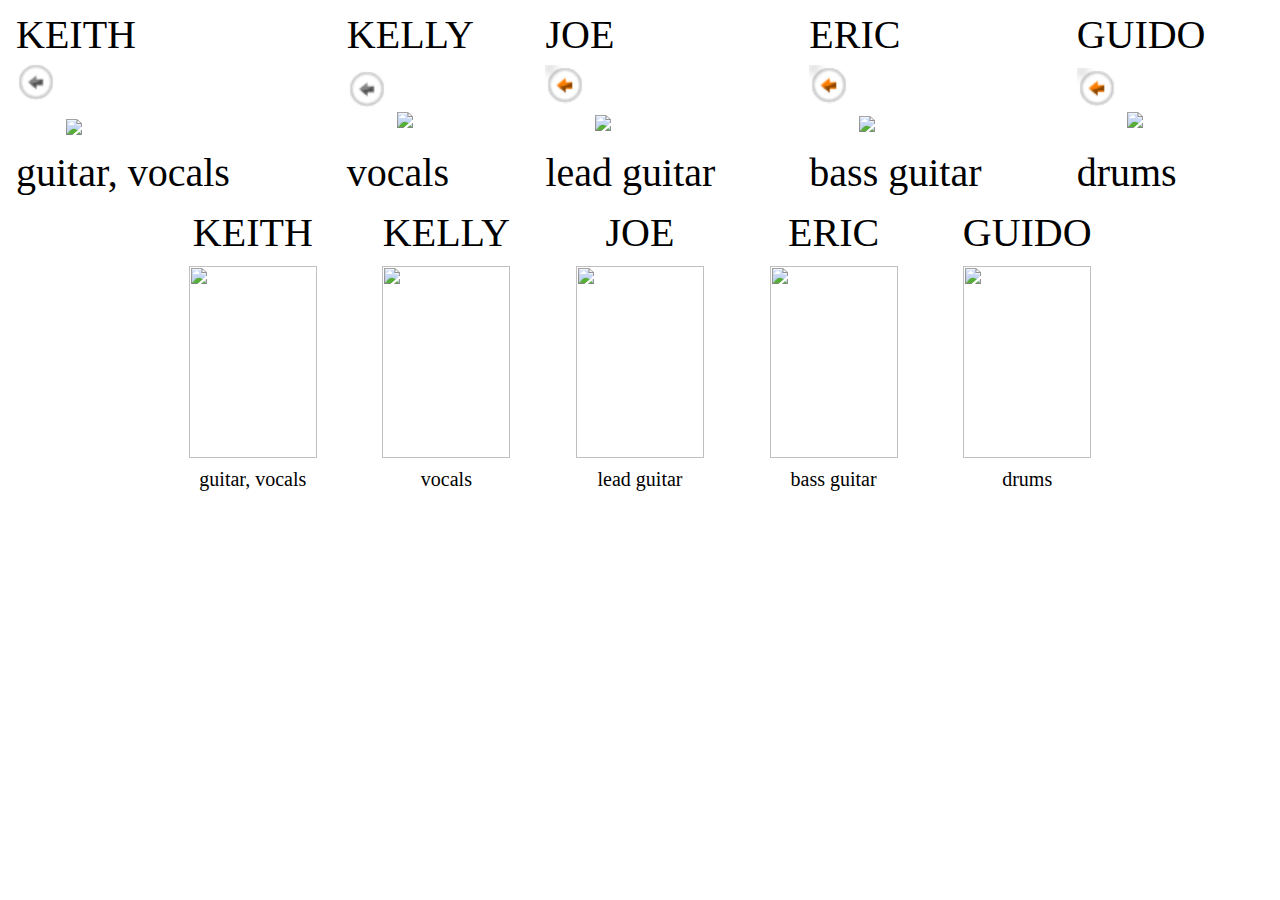
==== table.html @ 5c99c7ab "initial commit" ====
<!DOCTYPE html>
<html>
<head lang="en">
    <meta charset="UTF-8">
    <link type="text/css" rel="stylesheet" href="main.css">
    <link type="text/css" rel="stylesheet" href="table.css">
    <title></title>
</head>
<body>
    <table class="tables_theband" id="table_theband">
        <tr>
            <td class="name_members">
                KEITH
            </td>
            <td class="name_members">
                KELLY
            </td>
            <td class="name_members">
                JOE
            </td>
            <td class="name_members">
                ERIC
            </td>
            <td class="name_members">
                GUIDO
            </td>
        </tr>
        <tr>
            <td class="pic_members" id="pics_keith">
                <img class="backarrow" src="img/backarrow_grey.png">
                <img id="keith" src="img/keith1.jpg">
            </td>
            <td class="pic_members" id="pics_kelly">
                <img class="backarrow" src="img/backarrow_grey.png">
                <img id="kelly" src="img/kelly1.jpg">
            </td>
            <td class="pic_members" id="pics_joe">
                <img class="backarrow" src="img/backarrow.png">
                <img id="joe" src="img/joe1.jpg">
            </td>
            <td class="pic_members" id="pics_eric">
                <img class="backarrow" src="img/backarrow.png">
                <img id="eric" src="img/eric1.jpg">
            </td>
            <td class="pic_members" id="pics_guido">
                <img class="backarrow" src="img/backarrow.png">
                <img id="guido" src="img/guido1.jpg">
            </td>
        </tr>
        <tr>
            <td class="inst_members">
                guitar, vocals
            </td>
            <td class="inst_members">
                vocals
            </td>
            <td class="inst_members">
                lead guitar
            </td>
            <td class="inst_members">
                bass guitar
            </td>
            <td class="inst_members">
                drums
            </td>
        </tr>
    </table>

    <section id="section_current_members">
        <div class="div_memberdiv" id="div_keith">
            <div class="div_membername" id="div_keithname">
                KEITH
            </div>
            <div class="div_memberpic" id="div_keithpic">
                <img class="img_memberpic" src="img/keith1.jpg">
            </div>
            <div class="div_memberinst" id="div_keithinst">
                guitar, vocals
            </div>
        </div>
        <div class="div_memberdiv" id="div_kelly">
            <div class="div_membername" id="div_keithname">
                KELLY
            </div>
            <div class="div_memberpic" id="div_kellypic">
                <img class="img_memberpic" src="img/kelly1.jpg">
            </div>
            <div class="div_memberinst" id="div_kellyinst">
                vocals
            </div>
        </div>
        <div class="div_memberdiv" id="div_joe">
            <div class="div_membername" id="div_joename">
                JOE
            </div>
            <div class="div_memberpic" id="div_joepic">
                <img class="img_memberpic" src="img/joe1.jpg">
            </div>
            <div class="div_memberinst" id="div_joeinst">
                lead guitar
            </div>
        </div>
        <div class="div_memberdiv" id="div_eric">
            <div class="div_membername" id="div_ericname">
                ERIC
            </div>
            <div class="div_memberpic" id="div_ericpic">
                <img class="img_memberpic" src="img/eric1.jpg">
            </div>
            <div class="div_memberinst" id="div_ericinst">
                bass guitar
            </div>
        </div>
        <div class="div_memberdiv" id="div_guido">
            <div class="div_membername" id="div_guidoname">
                GUIDO
            </div>
            <div class="div_memberpic" id="div_guidopic">
                <img class="img_memberpic" src="img/guido1.jpg">
            </div>
            <div class="div_memberinst" id="div_guidoinst">
                drums
            </div>
        </div>
    </section>

</body>
</html>
---- main.css ----
/*****************
GENERAL
******************/

body {
	font-family:'Economica';
}

h1, h2, h3 {
	margin:0px;
	cursor:pointer;
	text-align:center;
}

h1 {
	font-size:80px;
	color:#CC6600;
	width:50%;
	margin:0 auto;
}

h2 {
	font-size:50px;
	color:#555555;
}

table {
	margin:5px;
	width:100%;
	font-size:40px;
}

a {
    font-size:30px;
	text-decoration:none;
	color:#CC6600;
}

ul {
	margin:0px;
	padding:0px;
	list-style:none;
	text-align:center;
	display:none;
}

/*****************
MAIN TITLE
******************/

#title_img {
    display:block;
    margin:0 auto;
    padding:0px;
}

#div_title {
	width:100%;
}

#title_main {
/*	color:#0080DD;*/
	color:#336622;
	font-size:200px;
}

/*****************
THE BAND
******************/

#title_theband {
    display:block;
    margin:0 auto;
}

section {
    width:100%;
    margin:10px 0;
    text-align:center;
}

.section_band {
    color:#CC6600;
}

.div_memberdiv {
    display:inline-block;
    width:15%;
}

.div_membername {
    font-size:40px;
}

.img_memberpic {
    height:192px;
    width:128px;
    margin:10px auto;
    cursor:pointer;
}

.div_memberinst {
    font-size:20px
}

.backarrow {
    width:40px;
    height:40px;
    margin-bottom:10%;
}

#view_extband {
	cursor:pointer;
}

#list_extband {
	display:none;
}

#bio_theband {
	width:70%;
	text-align:center;
	display:block;
	margin:0 auto;
}

#section_past_members img {
    cursor:auto;
}


/*****************
THE MUSIC
******************/

#div_themusic h3 {
	color:#555555;
}

#title_themusic {
/*	color:#00DD88;*/
	color:#CC6600;
}

#title_sounds li {
	margin:0px;
	padding:0px;
}

#table_sounds img {
	height:250px;
	width:250px;
	margin:20px;
}

#table_sounds td {
	text-align:center;
	color:#00DD88;
}

#list_press {
    width:70%;
    margin:0 auto;
    color:#555;
}

.press_quote {
    color:#555;
    font-size:20px;
    margin:10px 0;
}

.press_source {
    color:#CC6600;
    margin-bottom: 10px;
}

.press_source a {
    font-size: 16px;
}

.themusic_hidden {
	display:none;
}

.content_sights {
    display:none;
}


/*****************
THE SHOWS
******************/

#div_theshows {
    text-align:center;
}

.widget_iframe {
	text-align:center;
	display:none;
}

#iframe_theshows {
	width:50%;
}

#div_theshows a {
    display:none;
    margin:10px 0;
}

/*****************
THE MERCH
******************/

.titles_themerch {
	display:none;
}

.titles_themerch a {
	color: #555555;
	font-size:50px;
}

/*****************
CONTACT US
******************/

#title_contactus {
	color:#555555;
	margin:0 auto;
}

#form_contactus {
	display:none;
	text-align:center;
}

/*****************
FOOTER
******************/

#div_sociallinks {
	border:none;
	height:20%;
	margin:2px;
}

.img_sociallinks {
	height:48px;
	width:48px;
}

footer {
    margin:25px 0;
	text-align:center;
	height:20%;
}
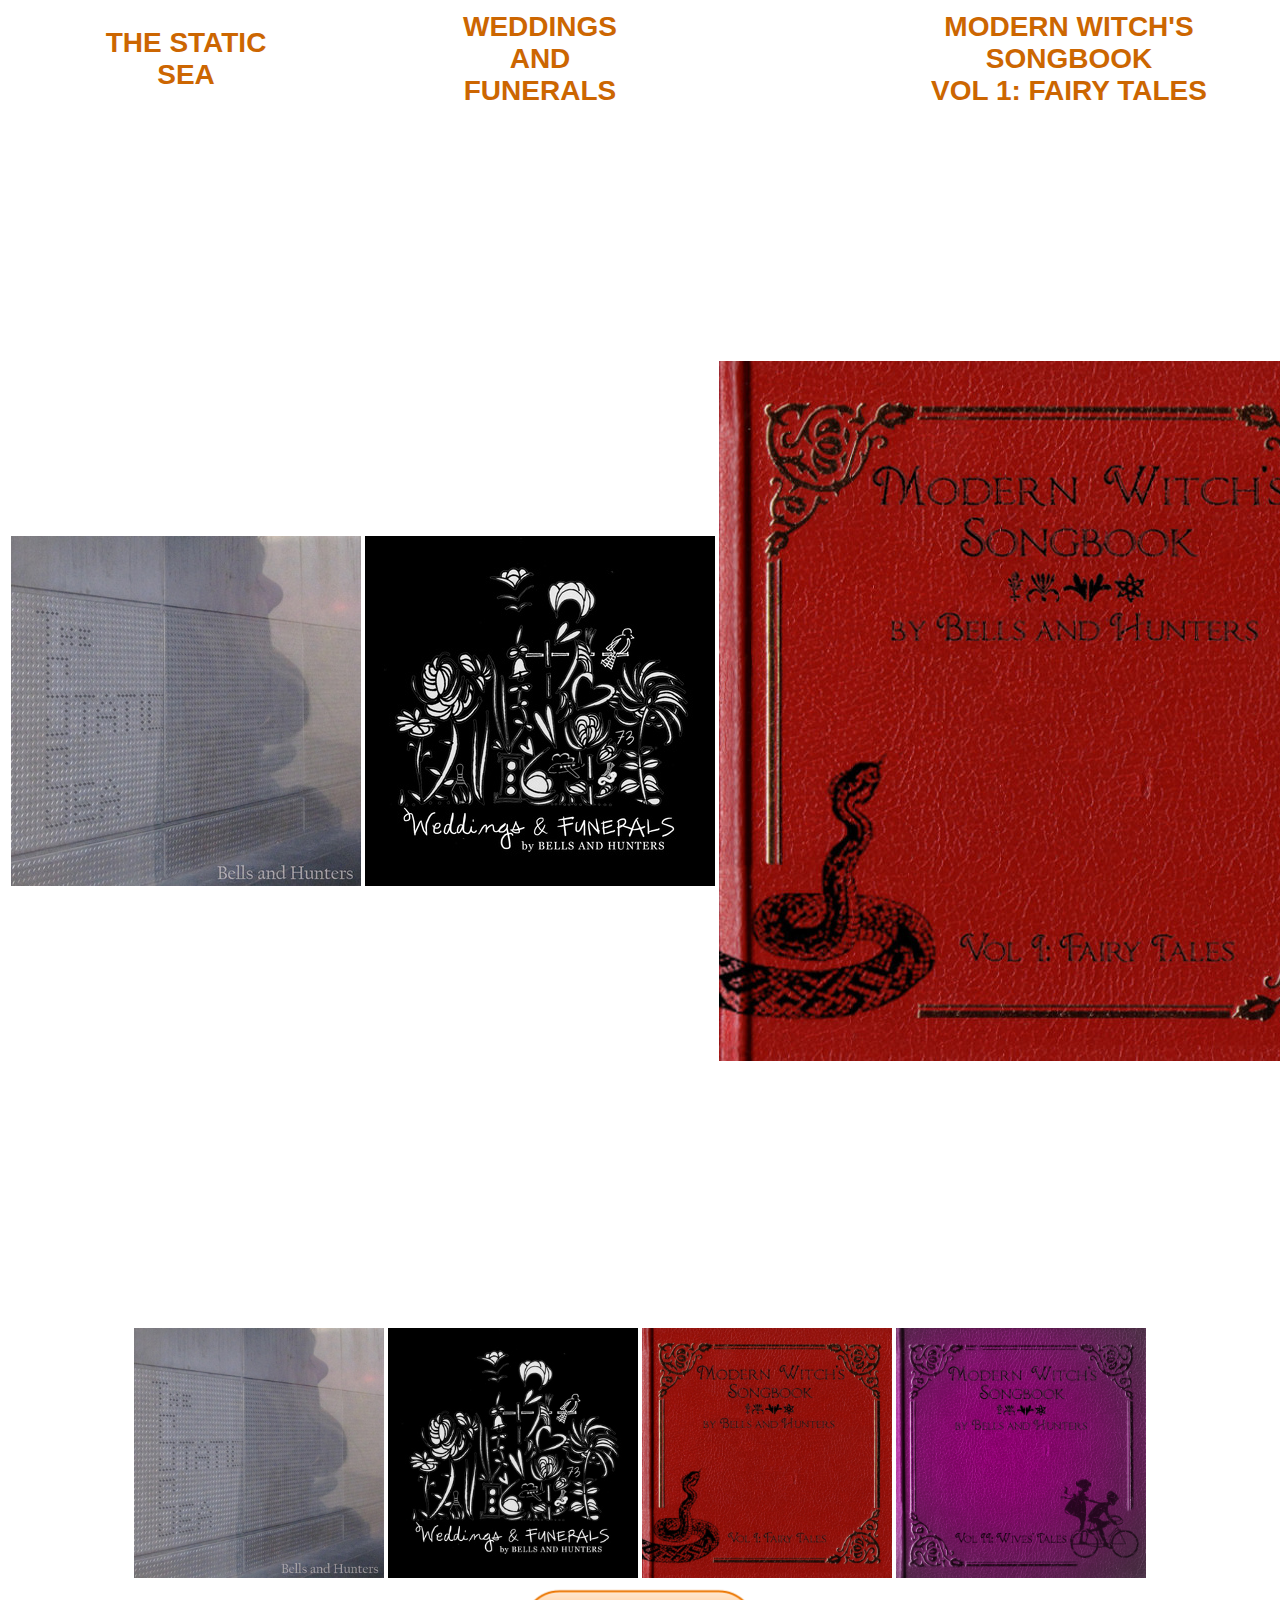
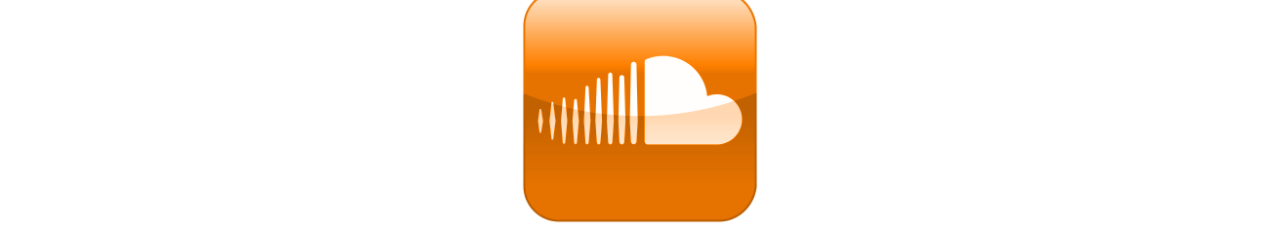
==== commit 68153d75: "more button, responsive, and more" ====
--- a/table.html
+++ b/table.html
@@ -3,126 +3,100 @@
 <head lang="en">
     <meta charset="UTF-8">
     <link type="text/css" rel="stylesheet" href="main.css">
-    <link type="text/css" rel="stylesheet" href="table.css">
     <title></title>
 </head>
 <body>
-    <table class="tables_theband" id="table_theband">
-        <tr>
-            <td class="name_members">
-                KEITH
-            </td>
-            <td class="name_members">
-                KELLY
-            </td>
-            <td class="name_members">
-                JOE
-            </td>
-            <td class="name_members">
-                ERIC
-            </td>
-            <td class="name_members">
-                GUIDO
-            </td>
-        </tr>
-        <tr>
-            <td class="pic_members" id="pics_keith">
-                <img class="backarrow" src="img/backarrow_grey.png">
-                <img id="keith" src="img/keith1.jpg">
-            </td>
-            <td class="pic_members" id="pics_kelly">
-                <img class="backarrow" src="img/backarrow_grey.png">
-                <img id="kelly" src="img/kelly1.jpg">
-            </td>
-            <td class="pic_members" id="pics_joe">
-                <img class="backarrow" src="img/backarrow.png">
-                <img id="joe" src="img/joe1.jpg">
-            </td>
-            <td class="pic_members" id="pics_eric">
-                <img class="backarrow" src="img/backarrow.png">
-                <img id="eric" src="img/eric1.jpg">
-            </td>
-            <td class="pic_members" id="pics_guido">
-                <img class="backarrow" src="img/backarrow.png">
-                <img id="guido" src="img/guido1.jpg">
-            </td>
-        </tr>
-        <tr>
-            <td class="inst_members">
-                guitar, vocals
-            </td>
-            <td class="inst_members">
-                vocals
-            </td>
-            <td class="inst_members">
-                lead guitar
-            </td>
-            <td class="inst_members">
-                bass guitar
-            </td>
-            <td class="inst_members">
-                drums
-            </td>
-        </tr>
-    </table>
+        <li id="table_sounds">
+            <table>
+                <tr>
+                    <td class="name_albums">
+                        <a href="http://bellsandhunters.bandcamp.com/album/the-static-sea-ep" target="_blank">
+                            <h3>THE STATIC SEA</h3>
+                        </a>
+                    </td>
+                    <td class="name_albums">
+                        <a href="http://bellsandhunters.bandcamp.com/album/weddings-and-funerals" target="_blank">
+                            <h3>WEDDINGS AND FUNERALS</h3>
+                        </a>
+                    </td>
+                    <td class="name_albums">
+                        <a href="http://bellsandhunters.bandcamp.com/album/modern-witchs-songbook-vol-i-fairy-tales-2" target="_blank">
+                            <h3>MODERN WITCH'S SONGBOOK </br>VOL 1: FAIRY TALES</h3>
+                        </a>
+                    </td>
+                    <td class="name_albums">
+                        <a href="http://bellsandhunters.bandcamp.com/album/modern-witchs-songbook-vol-ii-wives-tales" target="_blank">
+                            <h3>MODERN WITCH'S SONGBOOK </br>VOL 2: WIVES TALES</h3>
+                        </a>
+                    </td>
+                    <td class="name_albums">
+                        <a href="http://www.soundcloud.com/bellsandhunters" target="_blank">
+                            <h3>DEMOS AND IDEAS</h3>
+                        </a>
+                    </td>
+                </tr>
+                <tr>
+                    <td class="pic_albums">
+                        <a href="http://bellsandhunters.bandcamp.com/album/the-static-sea-ep" target="_blank"><img src="img/misc/staticsea_cover.jpg"></a>
+                    </td>
+                    <td class="pic_albums">
+                        <a href="http://bellsandhunters.bandcamp.com/album/weddings-and-funerals" target="_blank"><img src="img/misc/weddingsandfunerals_cover.jpg"></a>
+                    </td>
+                    <td class="pic_albums">
+                        <a href="http://bellsandhunters.bandcamp.com/album/modern-witchs-songbook-vol-i-fairy-tales-2" target="_blank"><img src="img/misc/modernwitchvol1_cover.jpg"></a>
+                    </td>
+                    <td class="pic_albums">
+                        <a href="http://bellsandhunters.bandcamp.com/album/modern-witchs-songbook-vol-ii-wives-tales" target="_blank"><img src="img/modernwitchvol2_cover.jpg"></a>
+                    </td>
+                    <td class="pic_albums">
+                        <a href="http://www.soundcloud.com/bellsandhunters" target="_blank"><img src="img/socialmedia/soundcloud.png"></a>
+                    </td>
+                </tr>
+            </table>
+        </li>
 
-    <section id="section_current_members">
-        <div class="div_memberdiv" id="div_keith">
-            <div class="div_membername" id="div_keithname">
-                KEITH
+        <div id="div_thesounds">
+            <div class="div_album">
+                <div class="title_album">
+                    <h3>THE STATIC SEA</h3>
+                </div>
+                <div class="img_album">
+                    <img src="img/misc/staticsea_cover.jpg">
+                </div>
             </div>
-            <div class="div_memberpic" id="div_keithpic">
-                <img class="img_memberpic" src="img/keith1.jpg">
+            <div class="div_album">
+                <div class="title_album">
+                    <h3>WEDDINGS AND FUNERALS</h3>
+                </div>
+                <div class="img_album">
+                    <img src="img/misc/weddingsandfunerals_cover.jpg">
+                </div>
             </div>
-            <div class="div_memberinst" id="div_keithinst">
-                guitar, vocals
+            <div class="div_album">
+                <div class="title_album">
+                    <h3>MODERN WITCH'S SONGBOOK VOL 1: FAIRY TALES</h3>
+                </div>
+                <div class="img_album">
+                    <img src="img/misc/modernwitchvol1_cover.jpg">
+                </div>
+            </div>
+            <div class="div_album">
+                <div class="title_album">
+                    <h3>MODERN WITCH'S SONGBOOK VOL 2: WIVES TALES</h3>
+                </div>
+                <div class="img_album">
+                    <img src="img/modernwitchvol2_cover.jpg">
+                </div>
+            </div>
+            <div class="div_album">
+                <div class="title_album">
+                    <h3>DEMOS AND IDEAS</h3>
+                </div>
+                <div class="img_album">
+                    <img src="img/socialmedia/soundcloud.png">
+                </div>
             </div>
         </div>
-        <div class="div_memberdiv" id="div_kelly">
-            <div class="div_membername" id="div_keithname">
-                KELLY
-            </div>
-            <div class="div_memberpic" id="div_kellypic">
-                <img class="img_memberpic" src="img/kelly1.jpg">
-            </div>
-            <div class="div_memberinst" id="div_kellyinst">
-                vocals
-            </div>
-        </div>
-        <div class="div_memberdiv" id="div_joe">
-            <div class="div_membername" id="div_joename">
-                JOE
-            </div>
-            <div class="div_memberpic" id="div_joepic">
-                <img class="img_memberpic" src="img/joe1.jpg">
-            </div>
-            <div class="div_memberinst" id="div_joeinst">
-                lead guitar
-            </div>
-        </div>
-        <div class="div_memberdiv" id="div_eric">
-            <div class="div_membername" id="div_ericname">
-                ERIC
-            </div>
-            <div class="div_memberpic" id="div_ericpic">
-                <img class="img_memberpic" src="img/eric1.jpg">
-            </div>
-            <div class="div_memberinst" id="div_ericinst">
-                bass guitar
-            </div>
-        </div>
-        <div class="div_memberdiv" id="div_guido">
-            <div class="div_membername" id="div_guidoname">
-                GUIDO
-            </div>
-            <div class="div_memberpic" id="div_guidopic">
-                <img class="img_memberpic" src="img/guido1.jpg">
-            </div>
-            <div class="div_memberinst" id="div_guidoinst">
-                drums
-            </div>
-        </div>
-    </section>
 
 </body>
-</html>+</html>
--- a/main.css
+++ b/main.css
@@ -2,176 +2,176 @@
 GENERAL
 ******************/
 
+:root {
+    font-size: 14px;
+    --orange: #CC6601;
+    --darkgrey: #4E4849;
+    --lightgrey: #CDC1B9;
+}
+
 body {
-	font-family:'Economica';
-}
-
-h1, h2, h3 {
-	margin:0px;
-	cursor:pointer;
-	text-align:center;
+	  font-family: 'Dosis', sans-serif;
+    text-align: center;
 }
 
 h1 {
-	font-size:80px;
-	color:#CC6600;
-	width:50%;
-	margin:0 auto;
+    margin: 0px;
+    cursor: pointer;
+    font-size: 4rem;
+    color: var(--orange);
 }
 
 h2 {
-	font-size:50px;
-	color:#555555;
+    margin: 0px;
+    cursor: pointer;
+    font-size: 3rem;
+    color: var(--darkgrey);
+}
+
+h3 {
+    font-size: 2rem;
+    color: var(--orange);
+    width: 50%;
+    margin: 0 auto;
+}
+
+div {
+    display: block;
 }
 
 table {
-	margin:5px;
-	width:100%;
-	font-size:40px;
+    margin: 5px auto;
+    font-size: 40px;
 }
 
 a {
-    font-size:30px;
-	text-decoration:none;
-	color:#CC6600;
+    text-decoration: none;
 }
 
 ul {
-	margin:0px;
-	padding:0px;
-	list-style:none;
-	text-align:center;
-	display:none;
+    margin: 0px;
+    padding: 0px;
+    list-style: none;
+    display: none;
+}
+
+.more_button {
+    background: var(--orange);
+    margin: 5px 0;
+    height: 30px;
+    border: none;
+    border-radius: 5px;
+    color: white;
+    font-size: 1em;
 }
 
 /*****************
 MAIN TITLE
 ******************/
 
-#title_img {
-    display:block;
-    margin:0 auto;
-    padding:0px;
+#img_title {
+    padding: 0px;
+    width: 100%;
 }
 
 #div_title {
-	width:100%;
-}
-
-#title_main {
-/*	color:#0080DD;*/
-	color:#336622;
-	font-size:200px;
+    width: 30%;
+    margin: 0 auto;
 }
 
 /*****************
 THE BAND
 ******************/
 
-#title_theband {
-    display:block;
-    margin:0 auto;
-}
-
 section {
-    width:100%;
-    margin:10px 0;
-    text-align:center;
+    width: 100%;
+    margin: 1.5% 0;
 }
 
 .section_band {
-    color:#CC6600;
+    color: var(--orange);
 }
 
 .div_memberdiv {
-    display:inline-block;
-    width:15%;
-}
-
-.div_membername {
-    font-size:40px;
+    display: inline-block;
+    width: 15%;
 }
 
 .img_memberpic {
-    height:192px;
-    width:128px;
-    margin:10px auto;
-    cursor:pointer;
+    width: 60%;
+    margin: 2% auto;
+    cursor: pointer;
 }
 
 .div_memberinst {
-    font-size:20px
+    font-size: 20px;
+    color: var(--darkgrey);
 }
 
 .backarrow {
-    width:40px;
-    height:40px;
-    margin-bottom:10%;
+    width: 40px;
+    height: 40px;
+    margin-bottom: 10%;
 }
 
 #view_extband {
-	cursor:pointer;
+	cursor: pointer;
 }
 
 #list_extband {
-	display:none;
+	display: none;
 }
 
 #bio_theband {
-	width:70%;
-	text-align:center;
-	display:block;
-	margin:0 auto;
+    display: none;
+    width: 70%;
+    margin: 0 auto;
 }
 
 #section_past_members img {
-    cursor:auto;
-}
-
+    cursor: auto;
+}
 
 /*****************
 THE MUSIC
 ******************/
 
-#div_themusic h3 {
-	color:#555555;
-}
-
-#title_themusic {
-/*	color:#00DD88;*/
-	color:#CC6600;
-}
-
 #title_sounds li {
-	margin:0px;
-	padding:0px;
-}
-
-#table_sounds img {
-	height:250px;
-	width:250px;
-	margin:20px;
-}
-
-#table_sounds td {
-	text-align:center;
-	color:#00DD88;
+	margin: 0px;
+	padding: 0px;
 }
 
 #list_press {
-    width:70%;
-    margin:0 auto;
-    color:#555;
+    width: 70%;
+    margin: 0 auto;
+    color: var(--darkgrey);
+}
+
+.div_album {
+    display: inline-block;
+    width: 250px;
+}
+
+.div_album h3 {
+    width: 100%;
+}
+
+.title_album {
+    display: none;
+}
+
+.div_album img {
+    width: 100%;
 }
 
 .press_quote {
-    color:#555;
-    font-size:20px;
-    margin:10px 0;
+    color: var(--darkgrey);
+    font-size: 20px;
+    margin: 10px 0;
 }
 
 .press_source {
-    color:#CC6600;
+    color: var(--orange);
     margin-bottom: 10px;
 }
 
@@ -180,11 +180,11 @@
 }
 
 .themusic_hidden {
-	display:none;
+	display: none;
 }
 
 .content_sights {
-    display:none;
+    display: none;
 }
 
 
@@ -192,22 +192,17 @@
 THE SHOWS
 ******************/
 
-#div_theshows {
-    text-align:center;
-}
-
 .widget_iframe {
-	text-align:center;
-	display:none;
+	display: none;
 }
 
 #iframe_theshows {
-	width:50%;
+	width: 50%;
 }
 
 #div_theshows a {
-    display:none;
-    margin:10px 0;
+    display: none;
+    margin: 10px 0;
 }
 
 /*****************
@@ -215,12 +210,7 @@
 ******************/
 
 .titles_themerch {
-	display:none;
-}
-
-.titles_themerch a {
-	color: #555555;
-	font-size:50px;
+	display: none;
 }
 
 /*****************
@@ -228,13 +218,9 @@
 ******************/
 
 #title_contactus {
-	color:#555555;
-	margin:0 auto;
-}
-
-#form_contactus {
-	display:none;
-	text-align:center;
+	color: var(--darkgrey);
+	margin: 0 auto;
+  cursor:  default;
 }
 
 /*****************
@@ -242,18 +228,90 @@
 ******************/
 
 #div_sociallinks {
-	border:none;
-	height:20%;
-	margin:2px;
+	border: none;
+	height: 20%;
+	margin: 2px;
 }
 
 .img_sociallinks {
-	height:48px;
-	width:48px;
+	height: 48px;
+	width: 48px;
 }
 
 footer {
-    margin:25px 0;
-	text-align:center;
-	height:20%;
+  margin: 25px 0;
+	height: 20%;
+}
+
+
+/****************
+MEDIA QUERIES
+****************/
+
+@media (max-width: 420px) {
+    :root {
+        font-size: 16px;
+    }
+
+    h1 {
+        font-size: 4rem;
+    }
+
+    h2 {
+        font-size: 2.5rem;
+    }
+
+    #view_extband {
+        display: none;
+    }
+
+    #div_title {
+        width: 50%; 
+    }
+
+    .div_membername {
+        display: inline-block;
+    }
+
+    .div_membername h3 {
+        font-size: 1.2em;
+        margin: 0;
+    }
+
+    .div_memberinst, .div_memberdates {
+        display:none;
+    }
+
+    .img_memberpic {
+        width: 100%;
+        margin: 0;
+    }
+    #div_sociallinks img {
+        
+    }
+
+    .youtube {
+        width: 100%;
+        height: 60%;
+    }
+
+    .name_albums {
+        display:none;
+    }
+
+    #table_sounds {
+        margin: 0;
+    }
+
+    #iframe_theshows {
+        width: 80%;
+    }
+
+    #widget_theshows {
+        height: 350px;
+    }
+
+    .div_album {
+        width: 150px;
+    }
 }